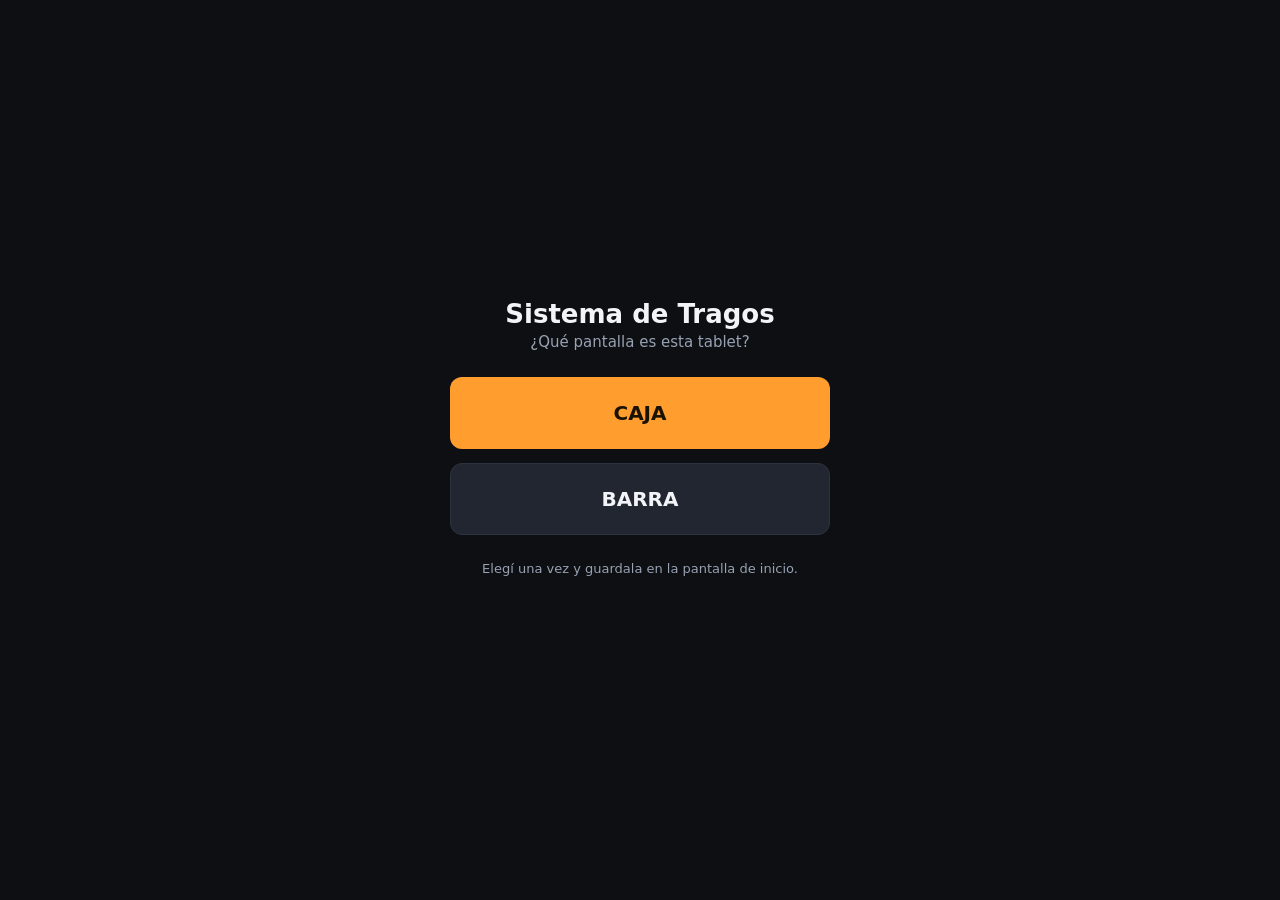
==== web/index.html @ efd9a5e3 "feat(web): pantallas de caja y barra con realtime Las dos pantallas del MVP, servidas por el propio " ====
<!doctype html>
<html lang="es-AR">
<head>
  <meta charset="utf-8">
  <meta name="viewport" content="width=device-width, initial-scale=1, viewport-fit=cover">
  <meta name="theme-color" content="#0d0f12">
  <title>Tragos</title>
  <link rel="stylesheet" href="css/styles.css">
</head>
<body>
  <div class="login">
    <div class="login-caja">
      <h1>Sistema de Tragos</h1>
      <p class="sub">¿Qué pantalla es esta tablet?</p>
      <a class="btn btn-accion btn-grande" href="caja.html" style="margin-bottom:14px;text-decoration:none">
        CAJA
      </a>
      <a class="btn btn-grande" href="barra.html" style="text-decoration:none">
        BARRA
      </a>
      <p class="sub" style="margin-top:26px;font-size:13px">
        Elegí una vez y guardala en la pantalla de inicio.
      </p>
    </div>
  </div>
</body>
</html>
---- web/css/styles.css ----
/**
 * styles.css — Sistema de Tragos
 *
 * Decisiones de diseño, todas por el contexto real:
 *  - Fondo oscuro: a las 3am una pantalla blanca encandila y molesta al de al lado.
 *  - Contraste alto y tipografía grande: se lee de reojo, con luces de colores.
 *  - Targets de 64px+: dedos apurados, a veces mojados.
 *  - El número de orden es lo más grande de la pantalla: es lo que se grita.
 */

:root {
  --fondo: #0d0f12;
  --superficie: #171a1f;
  --superficie-alta: #212630;
  --borde: #2c333f;

  --texto: #f2f4f7;
  --texto-suave: #98a2b3;
  --texto-tenue: #667085;

  --accion: #ff9d2e;
  --accion-oscura: #c76f00;
  --ok: #35c46b;
  --peligro: #ef4444;
  --aviso: #fbbf24;
  --info: #60a5fa;

  --radio: 12px;
  --radio-chico: 8px;
}

* { box-sizing: border-box; margin: 0; padding: 0; }

html, body {
  height: 100%;
  overflow: hidden;
}

body {
  background: var(--fondo);
  color: var(--texto);
  font-family: system-ui, -apple-system, 'Segoe UI', Roboto, sans-serif;
  font-size: 16px;
  -webkit-tap-highlight-color: transparent;
  -webkit-user-select: none;
  user-select: none;
  overscroll-behavior: none;
}

button {
  font-family: inherit;
  font-size: inherit;
  color: inherit;
  border: none;
  background: none;
  cursor: pointer;
  touch-action: manipulation;
}

input {
  font-family: inherit;
  font-size: inherit;
}

/* ── Estructura ─────────────────────────────────────────── */

.app {
  display: flex;
  flex-direction: column;
  height: 100vh;
  height: 100dvh;
}

.barra-sup {
  display: flex;
  align-items: center;
  gap: 12px;
  padding: 10px 16px;
  background: var(--superficie);
  border-bottom: 1px solid var(--borde);
  flex-shrink: 0;
  min-height: 60px;
}

.barra-sup h1 {
  font-size: 18px;
  font-weight: 700;
  letter-spacing: 0.5px;
}

.barra-sup .quien {
  color: var(--texto-suave);
  font-size: 14px;
}

.espaciador { flex: 1; }

.cuerpo {
  flex: 1;
  display: flex;
  min-height: 0;
}

.columna {
  display: flex;
  flex-direction: column;
  min-height: 0;
  min-width: 0;
}

.scroll {
  overflow-y: auto;
  -webkit-overflow-scrolling: touch;
  flex: 1;
  min-height: 0;
}

/* ── Indicador de conexión ──────────────────────────────── */

.conexion {
  display: flex;
  align-items: center;
  gap: 7px;
  font-size: 13px;
  color: var(--texto-suave);
  padding: 6px 12px;
  border-radius: 999px;
  background: var(--superficie-alta);
}

.punto {
  width: 9px;
  height: 9px;
  border-radius: 50%;
  background: var(--ok);
  flex-shrink: 0;
}

.conexion.caido { color: #fff; background: var(--peligro); }
.conexion.caido .punto { background: #fff; animation: latir 1s infinite; }

@keyframes latir {
  0%, 100% { opacity: 1; }
  50% { opacity: 0.25; }
}

.alerta-caido {
  background: var(--peligro);
  color: #fff;
  padding: 14px 16px;
  text-align: center;
  font-weight: 700;
  font-size: 17px;
  flex-shrink: 0;
}

/* ── Botones ────────────────────────────────────────────── */

.btn {
  display: inline-flex;
  align-items: center;
  justify-content: center;
  gap: 8px;
  min-height: 52px;
  padding: 12px 20px;
  border-radius: var(--radio);
  background: var(--superficie-alta);
  color: var(--texto);
  font-weight: 600;
  border: 1px solid var(--borde);
  transition: transform 0.06s, filter 0.12s;
}

.btn:active { transform: scale(0.97); }
.btn:disabled { opacity: 0.35; cursor: not-allowed; }
.btn:disabled:active { transform: none; }

.btn-accion { background: var(--accion); color: #1a1200; border-color: transparent; }
.btn-ok { background: var(--ok); color: #04240f; border-color: transparent; }
.btn-peligro { background: var(--peligro); color: #fff; border-color: transparent; }
.btn-fantasma { background: transparent; }

.btn-grande {
  min-height: 72px;
  font-size: 20px;
  font-weight: 800;
  width: 100%;
}

.btn-chico {
  min-height: 40px;
  padding: 8px 14px;
  font-size: 14px;
  border-radius: var(--radio-chico);
}

/* ── Login ──────────────────────────────────────────────── */

.login {
  position: fixed;
  inset: 0;
  background: var(--fondo);
  display: flex;
  align-items: center;
  justify-content: center;
  z-index: 100;
  padding: 20px;
}

.login-caja {
  width: 100%;
  max-width: 380px;
  text-align: center;
}

.login-caja h1 {
  font-size: 26px;
  margin-bottom: 4px;
}

.login-caja .sub {
  color: var(--texto-suave);
  margin-bottom: 26px;
  font-size: 15px;
}

.campo {
  width: 100%;
  min-height: 58px;
  padding: 14px 16px;
  background: var(--superficie);
  border: 1px solid var(--borde);
  border-radius: var(--radio);
  color: var(--texto);
  font-size: 19px;
  margin-bottom: 14px;
  text-align: center;
}

.campo:focus { outline: 2px solid var(--accion); border-color: transparent; }

.puntos-pin {
  display: flex;
  justify-content: center;
  gap: 14px;
  margin: 8px 0 22px;
  min-height: 22px;
}

.punto-pin {
  width: 18px;
  height: 18px;
  border-radius: 50%;
  border: 2px solid var(--texto-tenue);
}

.punto-pin.lleno { background: var(--accion); border-color: var(--accion); }

.teclado {
  display: grid;
  grid-template-columns: repeat(3, 1fr);
  gap: 10px;
}

.tecla {
  min-height: 68px;
  font-size: 26px;
  font-weight: 700;
  background: var(--superficie);
  border: 1px solid var(--borde);
  border-radius: var(--radio);
  display: flex;
  align-items: center;
  justify-content: center;
}

.tecla:active { background: var(--superficie-alta); transform: scale(0.95); }

.error {
  color: var(--peligro);
  font-size: 15px;
  min-height: 22px;
  margin-bottom: 10px;
  font-weight: 600;
}

/* ── Caja: menú de productos ────────────────────────────── */

.tabs {
  display: flex;
  gap: 8px;
  padding: 12px 16px 0;
  flex-shrink: 0;
  overflow-x: auto;
}

.tab {
  padding: 11px 18px;
  border-radius: 999px;
  background: var(--superficie);
  color: var(--texto-suave);
  font-weight: 600;
  white-space: nowrap;
  border: 1px solid var(--borde);
}

.tab.activa { background: var(--accion); color: #1a1200; border-color: transparent; }

.grilla {
  display: grid;
  grid-template-columns: repeat(auto-fill, minmax(150px, 1fr));
  gap: 10px;
  padding: 14px 16px 20px;
}

.producto {
  min-height: 92px;
  padding: 12px;
  background: var(--superficie);
  border: 1px solid var(--borde);
  border-radius: var(--radio);
  display: flex;
  flex-direction: column;
  justify-content: space-between;
  text-align: left;
  gap: 6px;
}

.producto:active { background: var(--superficie-alta); transform: scale(0.97); }

.producto .nom { font-weight: 700; font-size: 15px; line-height: 1.25; }
.producto .pre { color: var(--accion); font-weight: 800; font-size: 17px; }

/* ── Caja: carrito ──────────────────────────────────────── */

.panel {
  width: 380px;
  flex-shrink: 0;
  background: var(--superficie);
  border-left: 1px solid var(--borde);
  display: flex;
  flex-direction: column;
  min-height: 0;
}

.panel-cab {
  padding: 14px 16px;
  border-bottom: 1px solid var(--borde);
  font-weight: 700;
  font-size: 15px;
  display: flex;
  align-items: center;
  justify-content: space-between;
  flex-shrink: 0;
}

.linea {
  display: flex;
  align-items: center;
  gap: 10px;
  padding: 11px 16px;
  border-bottom: 1px solid var(--borde);
}

.linea .nom { flex: 1; font-weight: 600; font-size: 15px; min-width: 0; }
.linea .sub { color: var(--texto-tenue); font-size: 13px; }
.linea .imp { font-weight: 700; font-size: 15px; min-width: 74px; text-align: right; }

.cant {
  display: flex;
  align-items: center;
  gap: 2px;
  background: var(--superficie-alta);
  border-radius: var(--radio-chico);
  overflow: hidden;
}

.cant button {
  width: 40px;
  height: 40px;
  font-size: 21px;
  font-weight: 700;
  display: flex;
  align-items: center;
  justify-content: center;
}

.cant button:active { background: var(--borde); }
.cant .n { min-width: 30px; text-align: center; font-weight: 800; font-size: 17px; }

.total {
  padding: 16px;
  border-top: 1px solid var(--borde);
  flex-shrink: 0;
}

.total .fila {
  display: flex;
  justify-content: space-between;
  align-items: baseline;
  margin-bottom: 14px;
}

.total .fila span:first-child { color: var(--texto-suave); font-size: 16px; }
.total .fila .monto { font-size: 34px; font-weight: 800; color: var(--accion); }

.pagos { display: flex; gap: 8px; margin-bottom: 12px; }

.pago {
  flex: 1;
  min-height: 48px;
  border-radius: var(--radio-chico);
  background: var(--superficie-alta);
  border: 2px solid transparent;
  font-weight: 600;
  font-size: 14px;
}

.pago.elegido { border-color: var(--accion); color: var(--accion); }

.vacio {
  padding: 44px 20px;
  text-align: center;
  color: var(--texto-tenue);
  font-size: 15px;
  line-height: 1.5;
}

/* ── Número gigante tras cobrar ─────────────────────────── */

.velo {
  position: fixed;
  inset: 0;
  background: rgba(5, 6, 8, 0.93);
  display: flex;
  align-items: center;
  justify-content: center;
  z-index: 200;
  padding: 20px;
}

.numerote {
  text-align: center;
  animation: aparecer 0.18s ease-out;
}

@keyframes aparecer {
  from { transform: scale(0.85); opacity: 0; }
  to { transform: scale(1); opacity: 1; }
}

.numerote .rot {
  color: var(--texto-suave);
  font-size: 19px;
  letter-spacing: 3px;
  text-transform: uppercase;
  margin-bottom: 4px;
}

.numerote .n {
  font-size: min(46vw, 300px);
  font-weight: 900;
  line-height: 0.92;
  color: var(--accion);
  letter-spacing: -6px;
}

.numerote .det {
  font-size: 24px;
  font-weight: 700;
  margin: 14px 0 30px;
}

/* ── Órdenes recientes ──────────────────────────────────── */

.orden-chip {
  display: flex;
  align-items: center;
  gap: 12px;
  padding: 11px 16px;
  border-bottom: 1px solid var(--borde);
}

.orden-chip .num {
  font-size: 24px;
  font-weight: 900;
  min-width: 52px;
  color: var(--accion);
}

.pill {
  padding: 4px 11px;
  border-radius: 999px;
  font-size: 12px;
  font-weight: 700;
  text-transform: uppercase;
  letter-spacing: 0.4px;
  white-space: nowrap;
}

.pill.cobrada { background: rgba(96, 165, 250, 0.18); color: var(--info); }
.pill.en_preparacion { background: rgba(251, 191, 36, 0.18); color: var(--aviso); }
.pill.lista { background: rgba(53, 196, 107, 0.2); color: var(--ok); }
.pill.entregada { background: var(--superficie-alta); color: var(--texto-tenue); }
.pill.descartada { background: rgba(239, 68, 68, 0.18); color: var(--peligro); }

/* ── Barra: tablero de tragos ───────────────────────────── */

.tablero {
  display: flex;
  gap: 1px;
  background: var(--borde);
  flex: 1;
  min-height: 0;
}

.pista {
  flex: 1;
  background: var(--fondo);
  display: flex;
  flex-direction: column;
  min-width: 0;
  min-height: 0;
}

.pista-cab {
  padding: 13px 16px;
  background: var(--superficie);
  font-weight: 800;
  font-size: 14px;
  letter-spacing: 1px;
  text-transform: uppercase;
  display: flex;
  align-items: center;
  gap: 10px;
  flex-shrink: 0;
}

.contador {
  background: var(--superficie-alta);
  border-radius: 999px;
  padding: 2px 10px;
  font-size: 13px;
  color: var(--texto-suave);
}

.grupo {
  margin: 12px 12px 0;
  background: var(--superficie);
  border: 1px solid var(--borde);
  border-radius: var(--radio);
  overflow: hidden;
}

.grupo-cab {
  display: flex;
  align-items: center;
  gap: 10px;
  padding: 10px 14px;
  background: var(--superficie-alta);
}

.grupo-cab .num {
  font-size: 30px;
  font-weight: 900;
  color: var(--accion);
  line-height: 1;
}

.grupo-cab .tiempo { color: var(--texto-suave); font-size: 13px; margin-left: auto; }
.grupo-cab .tiempo.tarde { color: var(--aviso); font-weight: 700; }

.trago {
  display: flex;
  align-items: center;
  gap: 12px;
  padding: 13px 14px;
  border-top: 1px solid var(--borde);
  width: 100%;
  text-align: left;
}

.trago:active { background: var(--superficie-alta); }
.trago .cantidad {
  font-size: 20px;
  font-weight: 900;
  color: var(--accion);
  min-width: 34px;
}
.trago .nombre { flex: 1; font-weight: 600; font-size: 16px; min-width: 0; }

.acciones-trago { display: flex; gap: 8px; padding: 12px 14px; border-top: 1px solid var(--borde); }
.acciones-trago .btn { flex: 1; }

.aviso-timeout {
  background: rgba(251, 191, 36, 0.14);
  color: var(--aviso);
  padding: 7px 14px;
  font-size: 13px;
  font-weight: 700;
  border-top: 1px solid var(--borde);
}

/* ── Modales ────────────────────────────────────────────── */

.modal {
  position: fixed;
  inset: 0;
  background: rgba(5, 6, 8, 0.8);
  display: flex;
  align-items: center;
  justify-content: center;
  z-index: 150;
  padding: 20px;
}

.modal-caja {
  background: var(--superficie);
  border: 1px solid var(--borde);
  border-radius: 16px;
  padding: 22px;
  width: 100%;
  max-width: 420px;
  max-height: 90vh;
  overflow-y: auto;
}

.modal-caja h2 { font-size: 20px; margin-bottom: 6px; }
.modal-caja .sub { color: var(--texto-suave); font-size: 14px; margin-bottom: 18px; }

.opciones { display: flex; flex-direction: column; gap: 9px; margin-bottom: 18px; }

.opcion {
  min-height: 54px;
  padding: 13px 16px;
  background: var(--superficie-alta);
  border: 2px solid transparent;
  border-radius: var(--radio);
  text-align: left;
  font-weight: 600;
  font-size: 16px;
}

.opcion.elegida { border-color: var(--accion); color: var(--accion); }

.acciones-modal { display: flex; gap: 10px; }
.acciones-modal .btn { flex: 1; }

/* ── Arqueo ─────────────────────────────────────────────── */

.arqueo-fila {
  display: flex;
  justify-content: space-between;
  padding: 11px 0;
  border-bottom: 1px solid var(--borde);
  font-size: 16px;
}

.arqueo-fila.fuerte { font-weight: 800; font-size: 20px; border-bottom: none; padding-top: 16px; }
.arqueo-fila .v { font-weight: 700; }

/* ── Avisos flotantes ───────────────────────────────────── */

.tostada {
  position: fixed;
  left: 50%;
  bottom: 26px;
  transform: translateX(-50%);
  background: var(--superficie-alta);
  border: 1px solid var(--borde);
  color: var(--texto);
  padding: 14px 22px;
  border-radius: var(--radio);
  font-weight: 600;
  z-index: 300;
  max-width: 88vw;
  text-align: center;
  box-shadow: 0 8px 28px rgba(0, 0, 0, 0.55);
}

.tostada.mala { background: var(--peligro); border-color: transparent; color: #fff; }
.tostada.buena { background: var(--ok); border-color: transparent; color: #04240f; }

/* ── Pantallas angostas (tablet vertical / celular) ─────── */

@media (max-width: 860px) {
  .cuerpo { flex-direction: column; }
  .panel {
    width: 100%;
    border-left: none;
    border-top: 1px solid var(--borde);
    max-height: 52%;
  }
  .grilla { grid-template-columns: repeat(auto-fill, minmax(126px, 1fr)); }
  .tablero { flex-direction: column; overflow-y: auto; }
  .pista { min-height: 200px; }
}
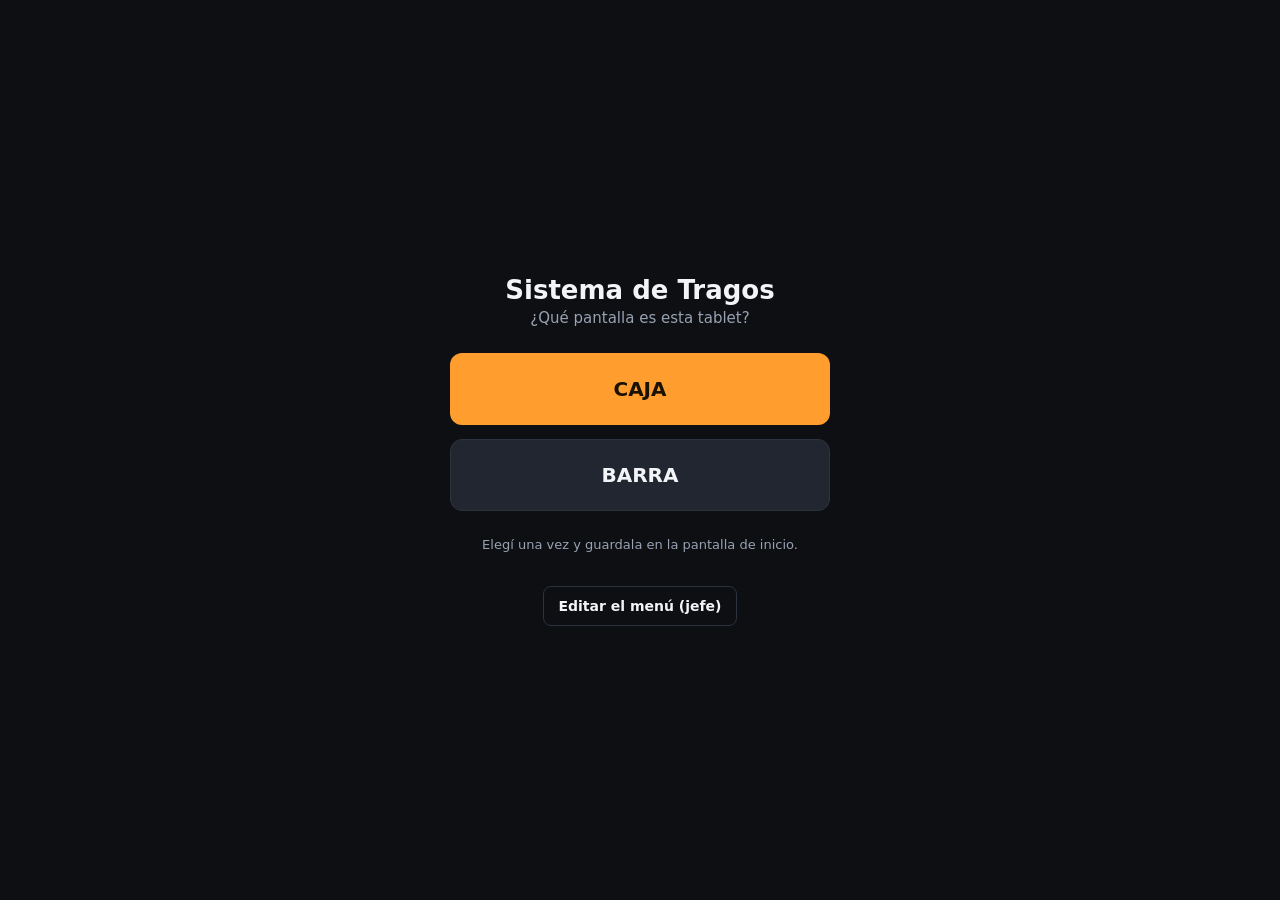
==== commit de3c9a37: "feat(web): pantalla de menu para el jefe gestion.html — para que el dueno no tenga que entrar al pan" ====
--- a/web/index.html
+++ b/web/index.html
@@ -21,6 +21,10 @@
       <p class="sub" style="margin-top:26px;font-size:13px">
         Elegí una vez y guardala en la pantalla de inicio.
       </p>
+      <a class="btn btn-chico btn-fantasma" href="gestion.html"
+         style="text-decoration:none;margin-top:8px">
+        Editar el menú (jefe)
+      </a>
     </div>
   </div>
 </body>
--- a/web/css/styles.css
+++ b/web/css/styles.css
@@ -695,3 +695,113 @@
   .tablero { flex-direction: column; overflow-y: auto; }
   .pista { min-height: 200px; }
 }
+
+/* ── Gestión del menú (pantalla del jefe) ───────────────── */
+
+.fila-prod {
+  display: flex;
+  align-items: center;
+  gap: 12px;
+  padding: 13px 16px;
+  border-bottom: 1px solid var(--borde);
+}
+
+.fila-prod.apagado .datos { opacity: 0.42; }
+.fila-prod .datos { flex: 1; min-width: 0; }
+.fila-prod .nom { font-weight: 700; font-size: 16px; }
+.fila-prod .pre { color: var(--accion); font-weight: 800; font-size: 15px; margin-top: 2px; }
+.fila-prod .pre.apagado { color: var(--texto-tenue); text-decoration: line-through; }
+
+.mover { display: flex; flex-direction: column; gap: 2px; }
+.mover button {
+  width: 34px;
+  height: 26px;
+  background: var(--superficie-alta);
+  border-radius: 6px;
+  font-size: 13px;
+  display: flex;
+  align-items: center;
+  justify-content: center;
+  color: var(--texto-suave);
+}
+.mover button:active { background: var(--borde); }
+
+/* Interruptor de activo/agotado — un toque, sin confirmación */
+.switch {
+  width: 62px;
+  height: 34px;
+  border-radius: 999px;
+  background: var(--borde);
+  position: relative;
+  flex-shrink: 0;
+  transition: background 0.15s;
+}
+.switch::after {
+  content: '';
+  position: absolute;
+  top: 3px;
+  left: 3px;
+  width: 28px;
+  height: 28px;
+  border-radius: 50%;
+  background: var(--texto-suave);
+  transition: transform 0.15s, background 0.15s;
+}
+.switch.si { background: rgba(53, 196, 107, 0.32); }
+.switch.si::after { transform: translateX(28px); background: var(--ok); }
+
+.etiqueta-campo {
+  display: block;
+  font-size: 13px;
+  color: var(--texto-suave);
+  margin-bottom: 6px;
+  font-weight: 600;
+}
+
+.campo-form {
+  width: 100%;
+  min-height: 54px;
+  padding: 13px 15px;
+  background: var(--superficie-alta);
+  border: 1px solid var(--borde);
+  border-radius: var(--radio);
+  color: var(--texto);
+  font-size: 17px;
+  margin-bottom: 15px;
+}
+.campo-form:focus { outline: 2px solid var(--accion); border-color: transparent; }
+
+.elegir-cat { display: flex; flex-wrap: wrap; gap: 8px; margin-bottom: 16px; }
+.elegir-cat button {
+  padding: 11px 16px;
+  border-radius: var(--radio-chico);
+  background: var(--superficie-alta);
+  border: 2px solid transparent;
+  font-weight: 600;
+  font-size: 14px;
+}
+.elegir-cat button.elegida { border-color: var(--accion); color: var(--accion); }
+
+.nota-precio {
+  background: rgba(96, 165, 250, 0.12);
+  border-left: 3px solid var(--info);
+  padding: 11px 14px;
+  border-radius: var(--radio-chico);
+  font-size: 13px;
+  line-height: 1.5;
+  color: var(--texto-suave);
+  margin-bottom: 16px;
+}
+
+.btn-flotante {
+  position: fixed;
+  right: 20px;
+  bottom: 20px;
+  min-height: 60px;
+  padding: 0 26px;
+  border-radius: 999px;
+  box-shadow: 0 6px 22px rgba(0, 0, 0, 0.55);
+  font-size: 17px;
+  font-weight: 800;
+  z-index: 50;
+}
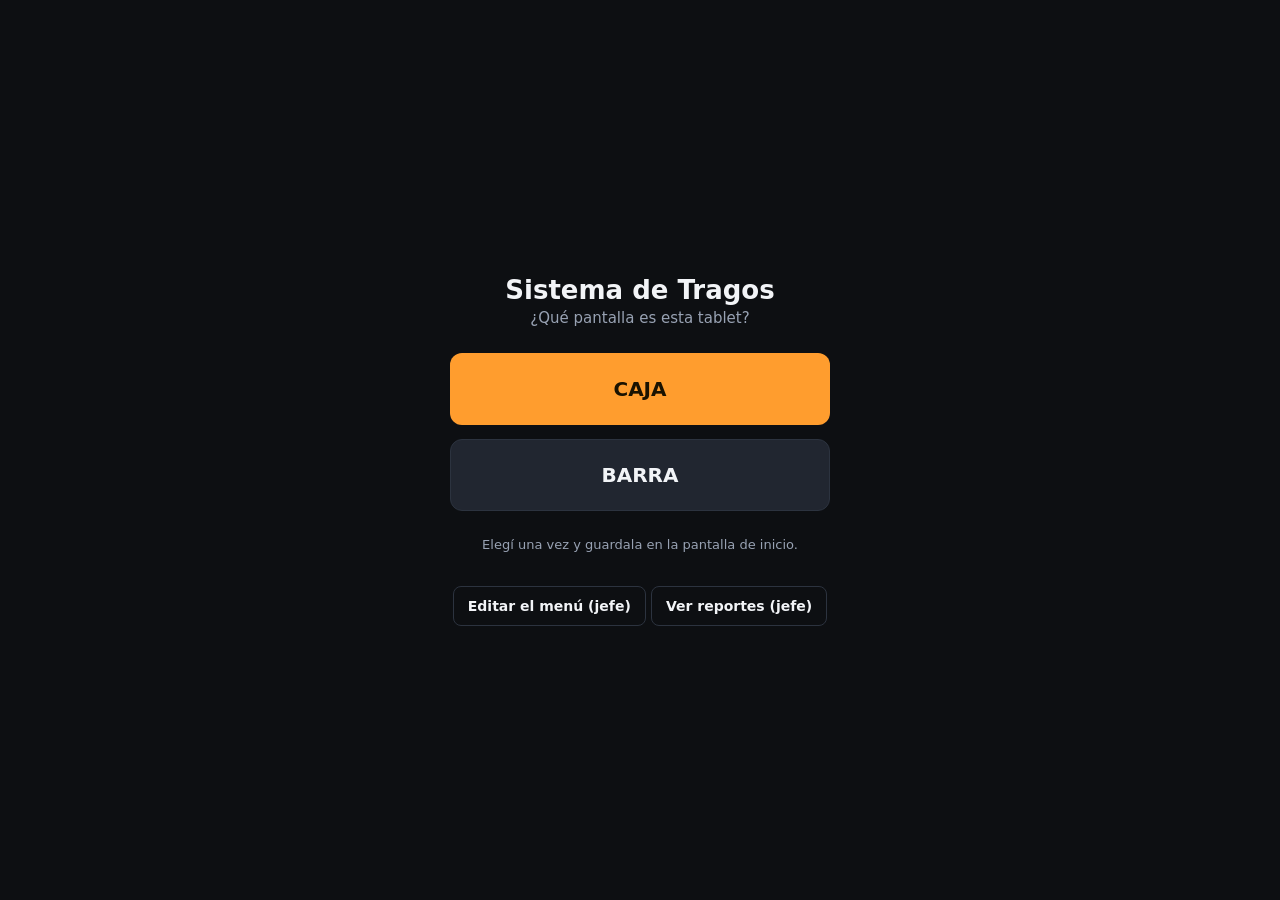
==== commit e470b5fa: "feat(web): panel de reportes para el dueno panel.html — contesta las tres preguntas que pidio Alejo " ====
--- a/web/index.html
+++ b/web/index.html
@@ -25,6 +25,10 @@
          style="text-decoration:none;margin-top:8px">
         Editar el menú (jefe)
       </a>
+      <a class="btn btn-chico btn-fantasma" href="panel.html"
+         style="text-decoration:none;margin-top:4px">
+        Ver reportes (jefe)
+      </a>
     </div>
   </div>
 </body>
--- a/web/css/styles.css
+++ b/web/css/styles.css
@@ -805,3 +805,158 @@
   font-weight: 800;
   z-index: 50;
 }
+
+/* ── Panel del dueño (reportes) ─────────────────────────── */
+
+.selector-turno {
+  display: flex;
+  align-items: center;
+  gap: 10px;
+  padding: 12px 16px;
+  flex-shrink: 0;
+  border-bottom: 1px solid var(--borde);
+}
+
+.selector-turno select {
+  flex: 1;
+  min-height: 48px;
+  padding: 0 14px;
+  background: var(--superficie-alta);
+  border: 1px solid var(--borde);
+  border-radius: var(--radio-chico);
+  color: var(--texto);
+  font-size: 15px;
+  font-weight: 600;
+}
+
+.aviso-silencio {
+  background: rgba(251, 191, 36, 0.14);
+  color: var(--aviso);
+  padding: 13px 16px;
+  font-size: 14px;
+  font-weight: 700;
+  text-align: center;
+  flex-shrink: 0;
+  border-bottom: 1px solid var(--borde);
+}
+
+.grilla-metricas {
+  display: grid;
+  grid-template-columns: repeat(auto-fit, minmax(160px, 1fr));
+  gap: 12px;
+  padding: 16px;
+}
+
+.metrica {
+  background: var(--superficie);
+  border: 1px solid var(--borde);
+  border-radius: var(--radio);
+  padding: 16px;
+}
+
+.metrica .n {
+  font-size: 30px;
+  font-weight: 900;
+  color: var(--accion);
+  line-height: 1.1;
+}
+
+.metrica .etq {
+  color: var(--texto-suave);
+  font-size: 13px;
+  font-weight: 600;
+  margin-top: 4px;
+}
+
+.seccion-panel {
+  margin: 0 16px 18px;
+  background: var(--superficie);
+  border: 1px solid var(--borde);
+  border-radius: var(--radio);
+  padding: 16px;
+}
+
+.seccion-panel h2 {
+  font-size: 15px;
+  font-weight: 800;
+  text-transform: uppercase;
+  letter-spacing: 0.5px;
+  color: var(--texto-suave);
+  margin-bottom: 14px;
+}
+
+/* Ranking de más vendidos: barras horizontales, la más larga = la primera */
+.ranking-fila {
+  display: flex;
+  align-items: center;
+  gap: 12px;
+  margin-bottom: 10px;
+}
+
+.ranking-fila .pos {
+  font-weight: 900;
+  font-size: 15px;
+  color: var(--texto-tenue);
+  min-width: 20px;
+}
+
+.ranking-fila .cuerpo { flex: 1; min-width: 0; }
+
+.ranking-fila .nom {
+  display: flex;
+  justify-content: space-between;
+  font-size: 14px;
+  font-weight: 600;
+  margin-bottom: 4px;
+}
+
+.ranking-fila .cant { color: var(--accion); font-weight: 800; }
+
+.ranking-barra {
+  height: 8px;
+  background: var(--superficie-alta);
+  border-radius: 999px;
+  overflow: hidden;
+}
+
+.ranking-barra > div {
+  height: 100%;
+  background: var(--accion);
+  border-radius: 999px;
+}
+
+/* Venta por hora: barras verticales */
+.horas {
+  display: flex;
+  align-items: flex-end;
+  gap: 6px;
+  height: 140px;
+  padding-top: 10px;
+}
+
+.hora-col {
+  flex: 1;
+  display: flex;
+  flex-direction: column;
+  align-items: center;
+  justify-content: flex-end;
+  height: 100%;
+  gap: 6px;
+  min-width: 0;
+}
+
+.hora-col .barra {
+  width: 100%;
+  max-width: 34px;
+  background: var(--accion);
+  border-radius: 4px 4px 0 0;
+  min-height: 3px;
+}
+
+.hora-col.pico .barra { background: var(--ok); }
+
+.hora-col .etq {
+  font-size: 11px;
+  color: var(--texto-tenue);
+  white-space: nowrap;
+}
